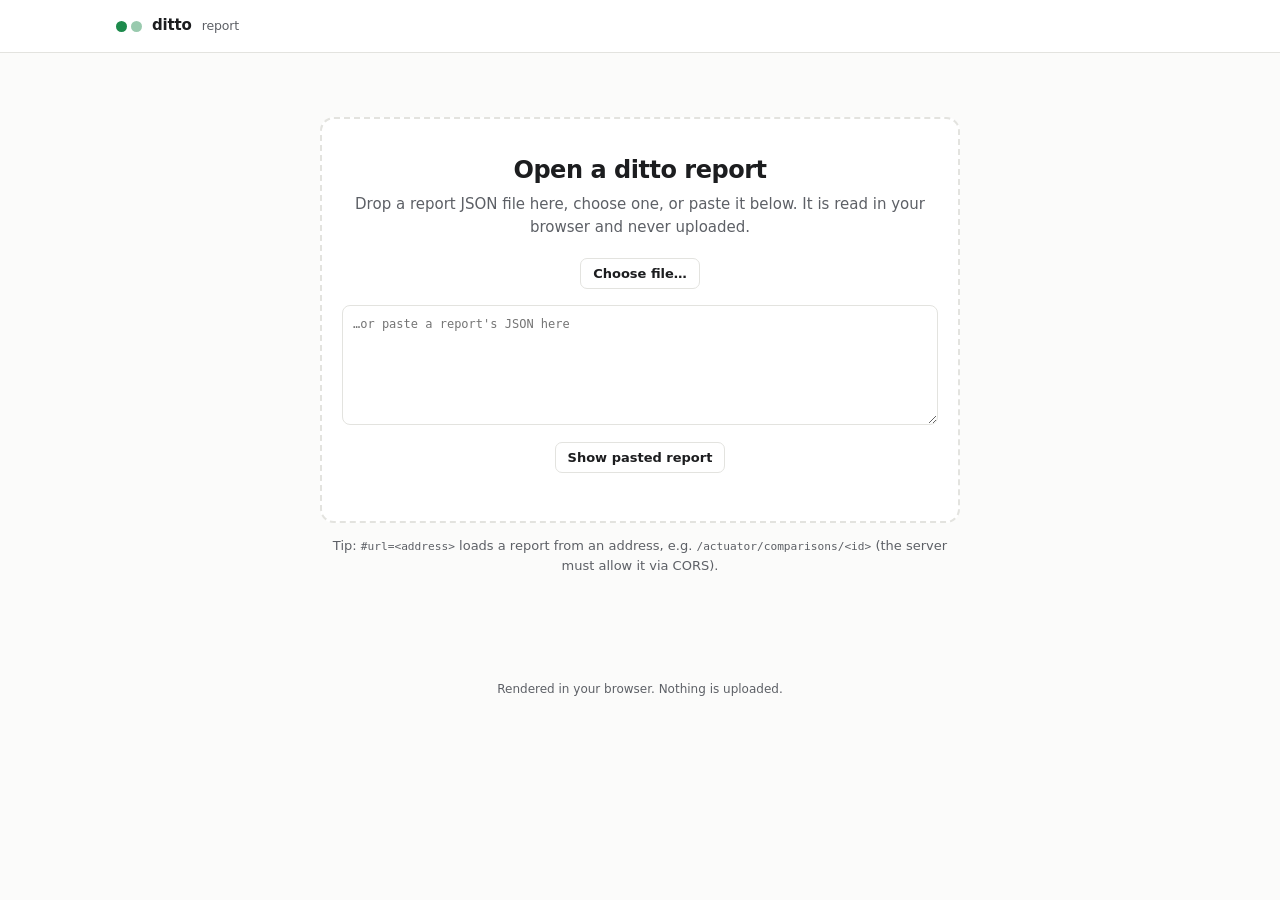
==== docs/viewer.html @ 7816f872 "Host the report viewer on the home page docs/viewer.html opens a report JSON in the browser, from a " ====
<!doctype html>
<html lang="en">
<head>
<meta charset="utf-8">
<meta name="viewport" content="width=device-width, initial-scale=1">
<title>ditto report</title>
<meta name="description" content="Viewer for ditto comparison reports. Renders a report's JSON in the browser; nothing is uploaded.">
<link rel="icon" href="data:image/svg+xml,%3Csvg xmlns='http://www.w3.org/2000/svg' viewBox='0 0 32 32'%3E%3Ccircle cx='9' cy='16' r='6' fill='%2322a35a'/%3E%3Ccircle cx='23' cy='16' r='6' fill='%2322a35a' fill-opacity='.45'/%3E%3C/svg%3E">
<!--
  ditto report viewer. Self-contained: no external requests. A report embedded in the script element
  "ditto-report" is rendered on load; without one, the page offers to open, drop or paste a report's JSON,
  or loads it from #url=<address>. All report values are inserted as text, never as markup.
-->
<style>
:root {
  --bg: #fbfbfa;
  --surface: #ffffff;
  --surface-2: #f3f3f1;
  --text: #1c1d1f;
  --muted: #5d6066;
  --border: #e3e3df;
  --accent: #1f6feb;
  --accent-soft: #e8f0fd;
  --code-bg: #f5f5f3;
  --green: #1d8a4c;
  --green-bg: #e6f4ec;
  --yellow: #8a6100;
  --yellow-bg: #fdf3d8;
  --red: #b42318;
  --red-bg: #fde8e6;
  --bar-a: #1d8a4c;
  --bar-b: #c9a227;
  --bar-c: #b42318;
  --bar-d: #8c8f96;
  --radius: 10px;
  --mono: ui-monospace, "SF Mono", "JetBrains Mono", Menlo, Consolas, monospace;
  --sans: system-ui, -apple-system, "Segoe UI", Roboto, "Helvetica Neue", Arial, sans-serif;
}
@media (prefers-color-scheme: dark) {
  :root {
    --bg: #111214;
    --surface: #17181b;
    --surface-2: #1e2024;
    --text: #e7e7e4;
    --muted: #a0a3a9;
    --border: #2b2d32;
    --accent: #6ea8fe;
    --accent-soft: #1b2a44;
    --code-bg: #1b1d21;
    --green: #5fd38d;
    --green-bg: #15301f;
    --yellow: #f2c14e;
    --yellow-bg: #33290f;
    --red: #ff8a80;
    --red-bg: #3a1714;
    --bar-a: #4cc27c;
    --bar-b: #e0b84a;
    --bar-c: #f0766b;
    --bar-d: #7d8189;
  }
}
* { box-sizing: border-box; }
body {
  margin: 0;
  background: var(--bg);
  color: var(--text);
  font: 15px/1.55 var(--sans);
  -webkit-font-smoothing: antialiased;
}
a { color: var(--accent); }
code, pre, .mono { font-family: var(--mono); font-size: 0.86em; }
.wrap { max-width: 1080px; margin: 0 auto; padding: 0 16px; }
header.top { border-bottom: 1px solid var(--border); background: var(--surface); }
header.top .wrap { display: flex; align-items: center; gap: 12px; height: 52px; }
.brand { display: flex; align-items: center; gap: 10px; font-weight: 650; letter-spacing: -0.01em; color: var(--text); text-decoration: none; }
.brand .dots { display: inline-flex; gap: 4px; }
.brand .dots i { width: 11px; height: 11px; border-radius: 50%; background: var(--green); }
.brand .dots i:last-child { opacity: .45; }
.brand small { color: var(--muted); font-weight: 500; }
header.top .actions { margin-left: auto; display: flex; gap: 8px; }
button, .btn {
  font: 600 13px/1 var(--sans); color: var(--text); background: var(--surface);
  border: 1px solid var(--border); border-radius: 7px; padding: 8px 12px; cursor: pointer;
}
button:hover, .btn:hover { border-color: var(--muted); }
button.small { padding: 4px 8px; font-size: 12px; }
main.wrap { padding-top: 24px; padding-bottom: 64px; }
h1, h2, h3 { letter-spacing: -0.02em; line-height: 1.25; }
h2 { font-size: 19px; margin: 0 0 12px; }
h3 { font-size: 15px; margin: 18px 0 8px; }
.muted { color: var(--muted); }
.card { background: var(--surface); border: 1px solid var(--border); border-radius: var(--radius); padding: 18px; margin: 0 0 16px; }
.empty { color: var(--muted); font-style: italic; margin: 0; }

/* summary */
.summary { display: grid; grid-template-columns: auto 1fr; gap: 6px 20px; align-items: center; }
.verdict { font: 750 30px/1 var(--sans); letter-spacing: .02em; padding: 14px 18px; border-radius: 12px; grid-row: span 3; text-align: center; }
.verdict small { display: block; font: 600 11px/1 var(--sans); letter-spacing: .08em; margin-bottom: 6px; opacity: .8; }
.pair { font-size: 20px; font-weight: 650; letter-spacing: -0.01em; overflow-wrap: anywhere; }
.pair .arrow { color: var(--muted); font-weight: 400; margin: 0 6px; }
.facts { display: flex; flex-wrap: wrap; gap: 4px 16px; color: var(--muted); font-size: 13px; }
.facts b { color: var(--text); font-weight: 600; }
.tags { display: flex; flex-wrap: wrap; gap: 6px; }
.tag { font-size: 12px; border: 1px solid var(--border); border-radius: 999px; padding: 1px 9px; background: var(--surface-2); }
.tag .mono { font-size: 12px; }

/* levels */
.green { color: var(--green); background: var(--green-bg); }
.yellow { color: var(--yellow); background: var(--yellow-bg); }
.red { color: var(--red); background: var(--red-bg); }
.chip { display: inline-block; font: 650 11px/1 var(--sans); letter-spacing: .05em; padding: 4px 7px; border-radius: 999px; white-space: nowrap; }
.chip.neutral { color: var(--muted); background: var(--surface-2); }

/* callouts */
.callout { border: 1px solid var(--border); border-left-width: 4px; border-radius: 8px; padding: 10px 14px; margin: 0 0 10px; background: var(--surface); }
.callout.hint { border-left-color: var(--accent); }
.callout.warning { border-left-color: var(--yellow); }
.callout.notice { border-left-color: var(--red); }
.callout p { margin: 0; }
.callout .kind { font: 650 11px/1 var(--sans); letter-spacing: .06em; color: var(--muted); margin-bottom: 6px; }
.fix { display: flex; flex-wrap: wrap; gap: 6px 10px; align-items: center; margin-top: 8px; }
.fix code { background: var(--code-bg); border: 1px solid var(--border); border-radius: 5px; padding: 2px 6px; overflow-wrap: anywhere; }

/* tables */
.table { width: 100%; overflow-x: auto; }
table { width: 100%; border-collapse: collapse; font-size: 14px; }
th { text-align: left; font-size: 12px; font-weight: 600; color: var(--muted); padding: 6px 10px; border-bottom: 1px solid var(--border); white-space: nowrap; }
td { padding: 8px 10px; border-bottom: 1px solid var(--border); vertical-align: top; }
tr:last-child td { border-bottom: none; }
td.num, th.num { text-align: right; font-variant-numeric: tabular-nums; white-space: nowrap; }
td.path { font-family: var(--mono); font-size: 13px; overflow-wrap: anywhere; }
ul.details { margin: 6px 0 0; padding-left: 18px; color: var(--muted); font-size: 13px; }

/* metrics */
.grid2 { display: grid; grid-template-columns: 1fr 1fr; gap: 16px; }
.stats { display: grid; grid-template-columns: repeat(3, 1fr); gap: 10px; margin-bottom: 14px; }
.stat { background: var(--surface-2); border-radius: 8px; padding: 10px 12px; }
.stat .label { font-size: 12px; color: var(--muted); display: flex; align-items: center; gap: 6px; }
.stat .value { font-size: 20px; font-weight: 650; font-variant-numeric: tabular-nums; }
.swatch { width: 9px; height: 9px; border-radius: 2px; display: inline-block; }
.stack { display: flex; height: 10px; border-radius: 5px; overflow: hidden; background: var(--surface-2); gap: 2px; margin-bottom: 14px; }
.stack span { display: block; min-width: 2px; }
dl.rates { display: grid; grid-template-columns: auto 1fr; gap: 4px 16px; margin: 0; font-size: 14px; }
dl.rates dt { color: var(--muted); }
dl.rates dd { margin: 0; font-variant-numeric: tabular-nums; }
.ci { color: var(--muted); font-size: 12px; }

/* change-rate bar with confidence interval */
.bar { position: relative; height: 8px; min-width: 80px; background: var(--surface-2); border-radius: 4px; }
.bar .fill { position: absolute; left: 0; top: 0; bottom: 0; border-radius: 4px; background: var(--accent); }
.bar .fill.expected { background: var(--bar-d); }
.bar .whisker { position: absolute; top: -3px; bottom: -3px; border-left: 2px solid var(--text); border-right: 2px solid var(--text); opacity: .35; }
button.toggle { all: unset; cursor: pointer; font: inherit; overflow-wrap: anywhere; }
button.toggle:focus-visible { outline: 2px solid var(--accent); outline-offset: 2px; border-radius: 3px; }
.caret { display: inline-block; width: 1em; color: var(--muted); transition: transform .15s; }
button[aria-expanded="true"] .caret { transform: rotate(90deg); }
tr.detail > td { background: var(--surface-2); border-radius: 8px; padding: 4px 12px 12px; }
tr.detail h3 { font-family: var(--sans); }
tr[hidden] { display: none !important; }
.examples { margin: 10px 0 4px; display: grid; gap: 8px; }
.change { display: grid; grid-template-columns: minmax(0, 1fr) minmax(0, 1fr); gap: 6px; font-size: 13px; }
.change .key { grid-column: 1 / -1; color: var(--muted); font-size: 12px; }
.side { border-radius: 6px; padding: 6px 8px; font-family: var(--mono); font-size: 12px; overflow-wrap: anywhere; white-space: pre-wrap; }
.side.before { background: var(--red-bg); }
.side.after { background: var(--green-bg); }
.side .lbl { font-family: var(--sans); font-size: 11px; color: var(--muted); display: block; }
.keylist { display: flex; flex-wrap: wrap; gap: 6px; }
.keylist code { background: var(--code-bg); border: 1px solid var(--border); border-radius: 5px; padding: 2px 6px; font-size: 12px; overflow-wrap: anywhere; }
.types { display: flex; flex-wrap: wrap; gap: 4px; }

/* collapsible cards */
details.card > summary { cursor: pointer; font-weight: 650; font-size: 17px; letter-spacing: -0.01em; }
details.card[open] > summary { margin-bottom: 12px; }
pre.raw { background: var(--code-bg); border: 1px solid var(--border); border-radius: 8px; padding: 12px; overflow: auto; max-height: 70vh; margin: 0; }
dl.settings { display: grid; grid-template-columns: max-content 1fr; gap: 4px 16px; margin: 0; font-size: 14px; }
dl.settings dt { color: var(--muted); }
dl.settings dd { margin: 0; overflow-wrap: anywhere; }

/* loader */
.loader { max-width: 640px; margin: 40px auto; text-align: center; }
.drop { border: 2px dashed var(--border); border-radius: 14px; padding: 36px 20px; background: var(--surface); }
.drop.over { border-color: var(--accent); background: var(--accent-soft); }
.drop h1 { font-size: 24px; margin: 0 0 8px; }
.drop p { color: var(--muted); margin: 0 0 18px; }
.loader textarea { width: 100%; min-height: 120px; margin-top: 16px; font: 12px/1.4 var(--mono); padding: 10px; border-radius: 8px; border: 1px solid var(--border); background: var(--surface); color: var(--text); }
.loader .row { display: flex; gap: 8px; justify-content: center; flex-wrap: wrap; margin-top: 10px; }
.error { color: var(--red); margin-top: 12px; overflow-wrap: anywhere; }
footer { color: var(--muted); font-size: 12px; text-align: center; padding: 0 16px 32px; }

@media (max-width: 760px) {
  .grid2 { grid-template-columns: 1fr; }
  .summary { grid-template-columns: 1fr; }
  .verdict { grid-row: auto; justify-self: start; font-size: 24px; padding: 10px 14px; }
  .stats { grid-template-columns: 1fr 1fr 1fr; gap: 6px; }
  .stat .value { font-size: 16px; }
  .change { grid-template-columns: 1fr; }
  .hide-sm { display: none; }
  /* tables become stacked rows, numeric cells labelled */
  table thead { display: none; }
  table tr { display: block; padding: 8px 0; border-bottom: 1px solid var(--border); }
  table tr:last-child { border-bottom: none; }
  table td { display: block; border: none; padding: 2px 0; }
  td.num { text-align: left; }
  td[data-label]::before { content: attr(data-label); color: var(--muted); font: 12px var(--sans); margin-right: 8px; }
}
</style>
</head>
<body>
<header class="top">
  <div class="wrap">
    <a class="brand" href="https://danielbartl.github.io/ditto/"><span class="dots"><i></i><i></i></span>ditto <small>report</small></a>
    <div class="actions" id="actions"></div>
  </div>
</header>
<main class="wrap" id="app"></main>
<footer>Rendered in your browser. Nothing is uploaded.</footer>
<script type="application/json" id="ditto-report"></script>
<script>
"use strict";
(function () {
  var KNOWN_SCHEMA = 1;
  var app = document.getElementById("app");
  var actions = document.getElementById("actions");

  // ---- DOM helpers: values always go in as text ----
  function h(tag, attrs) {
    var el = document.createElement(tag);
    if (attrs) {
      for (var name in attrs) {
        if (attrs[name] == null || attrs[name] === false) continue;
        if (name === "class") el.className = attrs[name];
        else if (name === "style") el.setAttribute("style", attrs[name]);
        else if (name.slice(0, 2) === "on") el.addEventListener(name.slice(2), attrs[name]);
        else el.setAttribute(name, attrs[name]);
      }
    }
    for (var i = 2; i < arguments.length; i++) append(el, arguments[i]);
    return el;
  }
  function append(el, child) {
    if (child == null || child === false) return;
    if (Array.isArray(child)) { child.forEach(function (c) { append(el, c); }); return; }
    el.appendChild(child instanceof Node ? child : document.createTextNode(String(child)));
  }
  function list(value) { return Array.isArray(value) ? value : []; }
  function obj(value) { return value && typeof value === "object" && !Array.isArray(value) ? value : {}; }

  // ---- formatting ----
  var NF = new Intl.NumberFormat("en-US");
  function count(n) { return typeof n === "number" ? NF.format(n) : "n/a"; }
  function pct(v) {
    if (typeof v !== "number") return "n/a";
    var p = v * 100;
    var digits = p !== 0 && Math.abs(p) < 0.1 ? 3 : 2;
    return p.toFixed(digits) + " %";
  }
  function num(v) { return typeof v === "number" ? (Number.isInteger(v) ? String(v) : v.toFixed(4)) : "–"; }
  function levelClass(level) { return level === "GREEN" ? "green" : level === "YELLOW" ? "yellow" : level === "RED" ? "red" : "neutral"; }
  function chip(level) { return h("span", { class: "chip " + levelClass(level) }, level || "?"); }
  function ref(c) { var c2 = obj(c); return c2.database ? c2.database + "." + c2.collection : (c2.collection || "?"); }
  function when(iso) {
    if (!iso) return "n/a";
    var d = new Date(iso);
    return isNaN(d) ? String(iso) : d.toLocaleString();
  }
  function duration(ms) {
    if (typeof ms !== "number") return "n/a";
    if (ms < 1000) return ms + " ms";
    var s = ms / 1000;
    if (s < 120) return s.toFixed(1) + " s";
    return Math.floor(s / 60) + " min " + Math.round(s % 60) + " s";
  }
  function keyText(key) { var k = obj(key); return k.value != null ? String(k.value) : "?"; }

  /** A rate as text: exact with count/total, estimated with its 95% confidence interval. */
  function rate(r) {
    r = obj(r);
    if (r.kind === "estimate") {
      return h("span", null, pct(r.value), " ",
        r.value == null ? null : h("span", { class: "ci" },
          "95% CI " + pct(r.lower) + " – " + pct(r.upper) + ", n=" + count(r.sampleSize)));
    }
    return h("span", null, pct(r.value), " ",
      r.total != null ? h("span", { class: "ci" }, count(r.count) + " / " + count(r.total)) : null);
  }
  function rateBar(r, expected) {
    r = obj(r);
    var bar = h("div", { class: "bar", title: pct(r.value) });
    var v = typeof r.value === "number" ? r.value : 0;
    bar.appendChild(h("div", { class: "fill" + (expected ? " expected" : ""), style: "width:" + Math.max(v * 100, v > 0 ? 1 : 0) + "%" }));
    if (r.kind === "estimate" && typeof r.lower === "number" && typeof r.upper === "number") {
      bar.appendChild(h("div", { class: "whisker", style: "left:" + r.lower * 100 + "%;width:" + Math.max((r.upper - r.lower) * 100, 0.5) + "%" }));
    }
    return bar;
  }
  function stack(parts) {
    var total = parts.reduce(function (s, p) { return s + (p.value || 0); }, 0);
    var el = h("div", { class: "stack", role: "img", "aria-label": parts.map(function (p) { return p.label + " " + count(p.value); }).join(", ") });
    if (total > 0) parts.forEach(function (p) {
      if (p.value > 0) el.appendChild(h("span", { style: "flex:" + p.value + " 0 0;background:var(" + p.color + ")", title: p.label + ": " + count(p.value) }));
    });
    return el;
  }
  function stat(label, value, color) {
    return h("div", { class: "stat" },
      h("div", { class: "label" }, color ? h("span", { class: "swatch", style: "background:var(" + color + ")" }) : null, label),
      h("div", { class: "value" }, value));
  }
  function copyButton(text) {
    return h("button", { class: "small", type: "button", onclick: function (e) {
      var b = e.currentTarget;
      var done = function () { b.textContent = "Copied"; setTimeout(function () { b.textContent = "Copy"; }, 1200); };
      if (navigator.clipboard) navigator.clipboard.writeText(text).then(done, function () {}); else done();
    } }, "Copy");
  }
  function card(title, body) { return h("section", { class: "card" }, h("h2", null, title), body); }
  function emptyNote(text) { return h("p", { class: "empty" }, text); }
  /** Headers are strings or {text, cls, label}; label: the cell is labelled with the header on small screens. */
  function table(headers, rows) {
    rows.forEach(function (row) {
      headers.forEach(function (hd, i) {
        if (hd.label && row.cells[i]) row.cells[i].setAttribute("data-label", hd.text);
      });
    });
    return h("div", { class: "table" }, h("table", null,
      h("thead", null, h("tr", null, headers.map(function (hd) {
        return typeof hd === "string" ? h("th", null, hd) : h("th", { class: hd.cls }, hd.text);
      }))),
      h("tbody", null, rows)));
  }

  // ---- sections ----
  function summary(report) {
    var run = obj(report.run), settings = obj(run.settings), mode = obj(settings.mode);
    var modeText = mode.type === "SAMPLE" ? "SAMPLE, " + count(mode.size) + " keys" : (mode.type || "?");
    var labels = obj(report.labels);
    return h("section", { class: "card summary" },
      h("div", { class: "verdict " + levelClass(report.verdict) }, h("small", null, "VERDICT"), report.verdict || "?"),
      h("div", { class: "pair" }, ref(settings.baseline), h("span", { class: "arrow" }, "→"), ref(settings.candidate)),
      h("div", { class: "facts" },
        h("span", null, "Finished ", h("b", { title: run.finishedAt || "" }, when(run.finishedAt))),
        h("span", null, "Duration ", h("b", null, duration(run.durationMillis))),
        h("span", null, "Mode ", h("b", null, modeText)),
        settings.matchedOnly ? h("span", null, h("b", null, "matched only")) : null,
        h("span", null, "Documents ", h("b", null, count(run.baselineCount) + " → " + count(run.candidateCount))),
        h("span", null, "Key ", h("b", { class: "mono" }, settings.keyField || "_id"))),
      h("div", { class: "tags" },
        Object.keys(labels).map(function (k) { return h("span", { class: "tag" }, k + " = ", h("span", { class: "mono" }, labels[k])); }),
        h("span", { class: "tag muted", title: "Report id" }, "id ", h("span", { class: "mono" }, report.id || "?"))));
  }

  function callouts(report) {
    var out = [];
    if (typeof report.schemaVersion === "number" && report.schemaVersion > KNOWN_SCHEMA) {
      out.push(h("div", { class: "callout notice" }, h("p", null,
        "This report has format version " + report.schemaVersion + "; this viewer knows version " + KNOWN_SCHEMA +
        ". Some details may be missing or shown incorrectly.")));
    }
    list(report.warnings).forEach(function (w) {
      out.push(h("div", { class: "callout warning" }, h("div", { class: "kind" }, "WARNING"), h("p", null, w)));
    });
    list(report.hints).forEach(function (hint) {
      hint = obj(hint);
      var fixes = [];
      if (hint.cliOption) fixes.push(h("span", null, h("code", null, hint.cliOption), " ", copyButton(hint.cliOption)));
      if (hint.property) fixes.push(h("span", null, h("code", null, hint.property), " ", copyButton(hint.property)));
      out.push(h("div", { class: "callout hint" },
        h("div", { class: "kind" }, "HINT · " + String(hint.kind || "").replace(/_/g, " ")),
        h("p", null, hint.message),
        fixes.length ? h("div", { class: "fix" }, fixes) : null));
    });
    return out;
  }

  function rules(report) {
    var rows = list(report.rules).map(function (rule) {
      rule = obj(rule);
      return h("tr", null,
        h("td", null, chip(rule.level)),
        h("td", { class: "mono" }, rule.rule),
        h("td", { class: "num" }, num(rule.observed)),
        h("td", null, rule.reason,
          list(rule.details).length ? h("ul", { class: "details" }, list(rule.details).map(function (d) { return h("li", null, d); })) : null),
        h("td", { class: "muted hide-sm", style: "font-size:13px" }, rule.threshold));
    });
    return card("Rules", rows.length ? table(["Level", "Rule", { text: "Observed", cls: "num", label: true }, "Reason", { text: "Thresholds", cls: "hide-sm" }], rows) : emptyNote("No rules in this report."));
  }

  function keys(report) {
    var k = obj(report.keys);
    return card("Keys", [
      h("div", { class: "stats" },
        stat("Matched", count(k.matched), "--bar-a"), stat("Added", count(k.added), "--bar-b"), stat("Removed", count(k.removed), "--bar-c")),
      stack([{ label: "Matched", value: k.matched, color: "--bar-a" }, { label: "Added", value: k.added, color: "--bar-b" },
        { label: "Removed", value: k.removed, color: "--bar-c" }]),
      h("dl", { class: "rates" },
        h("dt", null, "Key similarity"), h("dd", null, rate(k.keySimilarity)),
        h("dt", null, "Added rate"), h("dd", null, rate(k.addedRate)),
        h("dt", null, "Removed rate"), h("dd", null, rate(k.removedRate)))]);
  }

  function content(report) {
    var c = obj(report.content);
    var expectedOnly = c.changedExpectedOnly || 0;
    var rates = [h("dt", null, "Unchanged rate"), h("dd", null, rate(c.unchangedRate)),
      h("dt", null, "Changed rate"), h("dd", null, rate(c.changedRate))];
    if (expectedOnly > 0) rates.push(h("dt", null, "Unchanged or expected"), h("dd", null, rate(c.unchangedOrExpectedRate)));
    return card("Content of matched documents", [
      h("div", { class: "stats" },
        stat("Unchanged", count(c.unchanged), "--bar-a"),
        stat("Expected only", count(expectedOnly), "--bar-d"),
        stat("Changed", count((c.changed || 0) - expectedOnly), "--bar-c")),
      stack([{ label: "Unchanged", value: c.unchanged, color: "--bar-a" },
        { label: "Changed in expected paths only", value: expectedOnly, color: "--bar-d" },
        { label: "Changed", value: (c.changed || 0) - expectedOnly, color: "--bar-c" }]),
      h("dl", { class: "rates" }, rates)]);
  }

  function valueChange(change) {
    change = obj(change);
    function side(cls, label, values) {
      values = list(values);
      return h("div", { class: "side " + cls }, h("span", { class: "lbl" }, label), values.length ? values.join("\n") : "(absent)");
    }
    return h("div", { class: "change" },
      h("div", { class: "key" }, "Key ", h("span", { class: "mono" }, keyText(change.key))),
      side("before", "baseline", change.baseline), side("after", "candidate", change.candidate));
  }

  function changedPaths(report) {
    var paths = list(report.topChangedPaths);
    if (!paths.length) return card("Changed paths", emptyNote("No path changed."));
    var rows = [];
    paths.forEach(function (p) {
      p = obj(p);
      var examples = list(p.valueExamples), keysOnly = list(p.examples);
      var hasDetails = examples.length || keysOnly.length;
      var detail = hasDetails ? h("tr", { class: "detail", hidden: "hidden" }, h("td", { colspan: "4" },
        examples.length ? h("div", { class: "examples" }, examples.map(valueChange)) : null,
        keysOnly.length ? h("div", null, h("h3", null, "Documents with this change ", copyButton(keysOnly.map(keyText).join("\n"))),
          h("div", { class: "keylist" }, keysOnly.map(function (k) { return h("code", null, keyText(k)); }))) : null)) : null;
      var name = [p.path, p.expected ? h("span", null, " ", h("span", { class: "chip neutral", title: "Expected-change path: not counted for maxPathChangeRate" }, "EXPECTED")) : null];
      var label = hasDetails ? h("button", { class: "toggle", type: "button", "aria-expanded": "false", onclick: function (e) {
        var open = detail.hidden;
        detail.hidden = !open;
        e.currentTarget.setAttribute("aria-expanded", String(open));
      } }, h("span", { class: "caret" }, "▸"), name) : h("span", { style: "padding-left:1em" }, name);
      rows.push(h("tr", null,
        h("td", { class: "path" }, label),
        h("td", { class: "num" }, count(p.changedDocs)),
        h("td", { class: "num" }, rate(p.changeRate)),
        h("td", { class: "hide-sm", style: "width:22%;vertical-align:middle" }, rateBar(p.changeRate, p.expected))));
      if (detail) rows.push(detail);
    });
    return card("Changed paths", [h("p", { class: "muted", style: "margin:-6px 0 8px;font-size:13px" }, "Most frequent first. Click a path for before/after examples."),
      table(["Path", { text: "Documents", cls: "num", label: true }, { text: "Change rate", cls: "num", label: true }, { text: "", cls: "hide-sm" }], rows)]);
  }

  function structure(report) {
    var s = obj(report.structure);
    var parts = [h("p", { class: "muted", style: "margin:0 0 6px;font-size:13px" },
      count(s.baselinePaths) + " paths in the baseline, " + count(s.candidatePaths) + " in the candidate, profiled over " +
      count(s.baselineDocs) + " and " + count(s.candidateDocs) + " documents.")];
    if (s.pathCapReached) parts.push(h("div", { class: "callout warning" }, h("p", null,
      "The path cap was reached: " + count(s.untrackedPathOccurrences) + " path occurrences were not tracked.")));
    function presenceTable(title, items, empty) {
      items = list(items);
      parts.push(h("h3", null, title));
      parts.push(items.length ? table(["Path", { text: "Baseline", cls: "num", label: true }, { text: "Candidate", cls: "num", label: true }, { text: "Δ", cls: "num", label: true }],
        items.map(function (p) {
          p = obj(p);
          return h("tr", null, h("td", { class: "path" }, p.path),
            h("td", { class: "num" }, pct(p.baselinePresence), " ", h("span", { class: "ci" }, count(p.baselineDocs))),
            h("td", { class: "num" }, pct(p.candidatePresence), " ", h("span", { class: "ci" }, count(p.candidateDocs))),
            h("td", { class: "num" }, (p.presenceDelta > 0 ? "+" : "") + pct(p.presenceDelta)));
        })) : emptyNote(empty));
    }
    presenceTable("Vanished paths", s.missingPaths, "No path vanished.");
    presenceTable("New paths", s.newPaths, "No new path.");
    var shifts = list(s.typeShifts);
    parts.push(h("h3", null, "Type shifts"));
    function shares(items) {
      return h("div", { class: "types" }, list(items).map(function (t) {
        t = obj(t);
        return h("span", { class: "tag", title: count(t.docs) + " documents" }, h("span", { class: "mono" }, t.type), " " + pct(t.share));
      }));
    }
    parts.push(shifts.length ? table(["Path", { text: "Baseline", label: true }, { text: "Candidate", label: true }], shifts.map(function (t) {
      t = obj(t);
      return h("tr", null, h("td", { class: "path" }, t.path), h("td", null, shares(t.baseline)), h("td", null, shares(t.candidate)));
    })) : emptyNote("No type shift."));
    presenceTable("Presence changes", s.presenceDeltas, "No path changed how often it occurs.");
    return card("Structure", parts);
  }

  function exampleKeys(report) {
    var e = obj(report.examples);
    var groups = [["Changed", e.changed], ["Added (only in the candidate)", e.added], ["Removed (only in the baseline)", e.removed]];
    var parts = groups.filter(function (g) { return list(g[1]).length; }).map(function (g) {
      var text = list(g[1]).map(keyText);
      return h("div", null, h("h3", null, g[0], " ", copyButton(text.join("\n"))),
        h("div", { class: "keylist" }, text.map(function (t) { return h("code", null, t); })));
    });
    return card("Example keys", parts.length ? parts : emptyNote("No example keys."));
  }

  function setting(name, value) {
    var text;
    if (Array.isArray(value)) text = value.length ? value.join(", ") : "–";
    else if (value && typeof value === "object") text = JSON.stringify(value);
    else text = value == null ? "–" : String(value);
    return [h("dt", null, name), h("dd", { class: typeof value === "string" || Array.isArray(value) ? "mono" : null }, text)];
  }

  function runDetails(report, raw) {
    var run = obj(report.run), settings = obj(run.settings), source = obj(run.thresholdSource), t = obj(settings.thresholds);
    var decisions = list(run.decisions), notes = list(source.notes);
    function pair(x) { x = obj(x); return "GREEN " + num(x.green) + ", YELLOW " + num(x.yellow); }
    var thresholds = obj(t.structure);
    var runCard = h("details", { class: "card" }, h("summary", null, "Run and settings"),
      decisions.length ? [h("h3", { style: "margin-top:0" }, "Decisions"), h("ul", { class: "details", style: "color:var(--text);font-size:14px" },
        decisions.map(function (d) { return h("li", null, d); }))] : null,
      h("h3", null, "Thresholds (" + (source.kind || "?") + (source.historyRuns ? ", " + source.historyRuns + " runs of history" : "") + ")"),
      notes.length ? h("ul", { class: "details" }, notes.map(function (n) { return h("li", null, n); })) : null,
      h("dl", { class: "settings" },
        setting("keySimilarity", pair(t.keySimilarity)),
        setting("unchangedRate", pair(t.unchangedRate)),
        setting("maxPathChangeRate", pair(t.maxPathChangeRate)),
        setting("structure", "typeShareDelta " + num(thresholds.typeShareDelta) + ", presenceDelta " + num(thresholds.presenceDelta) +
          ", vanishedMinPresence " + num(thresholds.vanishedMinPresence))),
      h("h3", null, "Settings"),
      h("dl", { class: "settings" },
        setting("Started", run.startedAt), setting("Finished", run.finishedAt),
        setting("Documents read", count(run.baselineDocsRead) + " / " + count(run.candidateDocsRead)),
        setting("Key field", settings.keyField), setting("Ignored paths", list(settings.ignoredPaths)),
        setting("Order-sensitive paths", list(settings.orderSensitivePaths)), setting("Wildcard paths", list(settings.wildcardPaths)),
        setting("Expected-change paths", list(settings.expectedChangePaths)), setting("Redacted paths", list(settings.redactedPaths)),
        setting("Mode", settings.mode), setting("Matched only", settings.matchedOnly),
        setting("Null equals missing", settings.nullEqualsMissing), setting("Mixed key types", settings.mixedKeyPolicy),
        setting("Verdict basis", settings.verdictBasis), setting("Tuning", settings.tuning),
        setting("Report format", report.schemaVersion)));
    var rawCard = h("details", { class: "card" }, h("summary", null, "Raw JSON"),
      h("div", { style: "margin-bottom:8px" }, copyButton(raw)), h("pre", { class: "raw" }, raw));
    return [runCard, rawCard];
  }

  function render(report, raw) {
    report = obj(report);
    if (!report.verdict && !report.run) throw new Error("This doesn't look like a ditto report (no verdict, no run).");
    app.textContent = "";
    var settings = obj(obj(report.run).settings);
    document.title = (report.verdict || "?") + " · " + ref(settings.candidate) + " · ditto report";
    append(app, [summary(report), callouts(report), rules(report),
      h("div", { class: "grid2" }, keys(report), content(report)),
      changedPaths(report), structure(report), exampleKeys(report), runDetails(report, raw)]);
    window.scrollTo(0, 0);
  }

  // ---- loading ----
  function load(text, source) {
    var report;
    try { report = JSON.parse(text); } catch (e) { throw new Error("Not valid JSON" + (source ? " (" + source + ")" : "") + ": " + e.message); }
    render(report, JSON.stringify(report, null, 2));
  }

  function loader(message) {
    app.textContent = "";
    actions.textContent = "";
    document.title = "ditto report";
    var error = h("div", { class: "error", role: "alert" }, message || "");
    function attempt(fn) { try { error.textContent = ""; fn(); showReopen(); } catch (e) { error.textContent = e.message; } }
    function readFile(file) {
      if (!file) return;
      var reader = new FileReader();
      reader.onload = function () { attempt(function () { load(String(reader.result), file.name); }); };
      reader.readAsText(file);
    }
    var input = h("input", { type: "file", accept: ".json,application/json", style: "display:none", onchange: function () { readFile(input.files[0]); } });
    var paste = h("textarea", { placeholder: "…or paste a report's JSON here", "aria-label": "Report JSON" });
    var drop = h("div", { class: "drop" },
      h("h1", null, "Open a ditto report"),
      h("p", null, "Drop a report JSON file here, choose one, or paste it below. It is read in your browser and never uploaded."),
      h("button", { type: "button", onclick: function () { input.click(); } }, "Choose file…"), input,
      paste,
      h("div", { class: "row" }, h("button", { type: "button", onclick: function () { attempt(function () { load(paste.value, "pasted"); }); } }, "Show pasted report")),
      error);
    ["dragenter", "dragover"].forEach(function (t) { drop.addEventListener(t, function (e) { e.preventDefault(); drop.classList.add("over"); }); });
    ["dragleave", "drop"].forEach(function (t) { drop.addEventListener(t, function () { drop.classList.remove("over"); }); });
    drop.addEventListener("drop", function (e) { e.preventDefault(); readFile(e.dataTransfer.files[0]); });
    append(app, h("div", { class: "loader" }, drop,
      h("p", { class: "muted", style: "font-size:13px" }, "Tip: ", h("code", null, "#url=<address>"),
        " loads a report from an address, e.g. ", h("code", null, "/actuator/comparisons/<id>"), " (the server must allow it via CORS).")));
  }

  function showReopen() {
    actions.textContent = "";
    append(actions, h("button", { type: "button", onclick: function () { history.replaceState(null, "", location.pathname + location.search); loader(); } }, "Open another report"));
  }

  function fromUrl(url) {
    app.textContent = "";
    append(app, h("p", { class: "muted" }, "Loading " + url + " …"));
    fetch(url, { headers: { Accept: "application/json" } })
      .then(function (response) {
        if (!response.ok) throw new Error("Loading " + url + " failed: HTTP " + response.status);
        return response.text();
      })
      .then(function (text) { load(text, url); showReopen(); })
      .catch(function (e) { loader(e.message); });
  }

  window.addEventListener("hashchange", function () {
    var match = /^#url=(.+)$/.exec(location.hash);
    if (match) fromUrl(decodeURIComponent(match[1]));
  });

  var embedded = document.getElementById("ditto-report").textContent.trim();
  var hashUrl = /^#url=(.+)$/.exec(location.hash);
  try {
    if (embedded) load(embedded);
    else if (hashUrl) fromUrl(decodeURIComponent(hashUrl[1]));
    else loader();
  } catch (e) {
    loader(e.message);
  }
})();
</script>
</body>
</html>
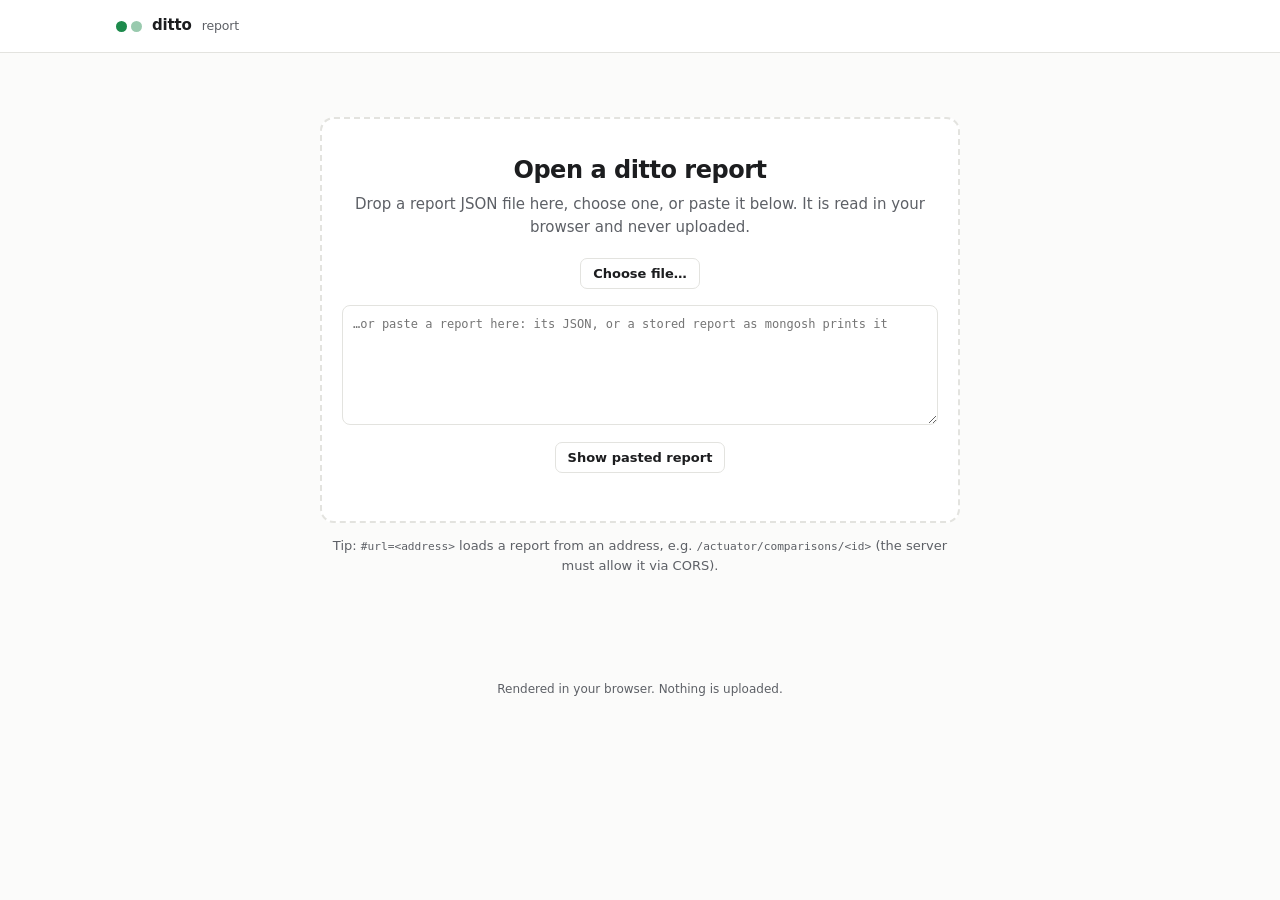
==== commit 9166025d: "Read pasted terminal output and mongosh documents in the viewer Pasting failed with "not valid JSON"" ====
--- a/docs/viewer.html
+++ b/docs/viewer.html
@@ -557,9 +557,101 @@
   }
 
   // ---- loading ----
-  function load(text, source) {
-    var report;
-    try { report = JSON.parse(text); } catch (e) { throw new Error("Not valid JSON" + (source ? " (" + source + ")" : "") + ": " + e.message); }
+  /**
+   * Reads what people paste: the report's JSON, also with the CLI's log and summary lines around it (a terminal
+   * copy), or a stored report as mongosh prints it (unquoted keys, single quotes, ISODate(...)).
+   */
+  function parseReport(text) {
+    text = String(text).trim();
+    if (!text) throw new Error("Nothing to show: the input is empty.");
+    try { return JSON.parse(text); } catch (ignored) { /* try the lenient forms */ }
+    // the outermost {...} block, from a line starting with "{" to the last line starting with "}"
+    var start = text.search(/^\{/m), end = text.lastIndexOf("\n}");
+    var block = start >= 0 && end > start ? text.slice(start, end + 2) : text;
+    try { return JSON.parse(block); } catch (ignored) { /* maybe mongosh syntax */ }
+    try { return parseShell(block); } catch (e) {
+      throw new Error("This is neither JSON nor mongosh output of a report (" + e.message + "). Paste the JSON the CLI " +
+        "prints or writes with --out, the response of /actuator/comparisons/{id}, or a document of the report collection.");
+    }
+  }
+
+  /** A JavaScript object literal as mongosh prints documents, e.g. { _id: 'x', createdAt: ISODate('...'), n: Long('5') }. */
+  function parseShell(text) {
+    var i = 0;
+    function fail(what) { throw new Error(what + " at line " + (text.slice(0, i).split("\n").length)); }
+    function ws() { while (i < text.length && /\s/.test(text[i])) i++; }
+    function word() { var m = /^[A-Za-z_$][\w$]*/.exec(text.slice(i, i + 64)); if (!m) return null; i += m[0].length; return m[0]; }
+    function string() {
+      var quote = text[i++], out = "";
+      while (i < text.length && text[i] !== quote) {
+        var c = text[i++];
+        if (c !== "\\") { out += c; continue; }
+        var e = text[i++];
+        if (e === "n") out += "\n"; else if (e === "t") out += "\t"; else if (e === "r") out += "\r";
+        else if (e === "b") out += "\b"; else if (e === "f") out += "\f"; else if (e === "0") out += "\0";
+        else if (e === "u") { out += String.fromCharCode(parseInt(text.substr(i, 4), 16)); i += 4; }
+        else if (e === "x") { out += String.fromCharCode(parseInt(text.substr(i, 2), 16)); i += 2; }
+        else out += e;
+      }
+      if (text[i++] !== quote) fail("Unterminated string");
+      return out;
+    }
+    function value() {
+      ws();
+      var c = text[i];
+      if (c === "{") {
+        i++; var o = {};
+        for (;;) {
+          ws();
+          if (text[i] === "}") { i++; return o; }
+          var key = text[i] === "'" || text[i] === '"' ? string() : word();
+          if (key == null) fail("Expected a field name");
+          ws();
+          if (text[i++] !== ":") fail("Expected ':'");
+          o[key] = value();
+          ws();
+          if (text[i] === ",") i++; else if (text[i] !== "}") fail("Expected ',' or '}'");
+        }
+      }
+      if (c === "[") {
+        i++; var a = [];
+        for (;;) {
+          ws();
+          if (text[i] === "]") { i++; return a; }
+          if (/^\[(Object|Array)\]/.test(text.slice(i, i + 8))) fail("mongosh shortened a nested value to [Object]; print it with printjson(...)");
+          a.push(value());
+          ws();
+          if (text[i] === ",") i++; else if (text[i] !== "]") fail("Expected ',' or ']'");
+        }
+      }
+      if (c === "'" || c === '"' || c === "`") return string();
+      var number = /^-?(\d+\.?\d*|\.\d+)([eE][+-]?\d+)?/.exec(text.slice(i, i + 40));
+      if (number) { i += number[0].length; return Number(number[0]); }
+      var name = word();
+      if (name == null) fail("Unexpected character '" + c + "'");
+      if (name === "true") return true;
+      if (name === "false") return false;
+      if (name === "null" || name === "undefined") return null;
+      if (name === "Infinity" || name === "NaN") return null;
+      ws();
+      if (text[i] !== "(") fail("Unexpected word '" + name + "'");
+      i++; ws();
+      var arg = text[i] === ")" ? null : value();
+      ws();
+      if (text[i++] !== ")") fail("Expected ')' after " + name + "(");
+      // Long('5'), Int32(5), Decimal128('1.5') are numbers; ISODate, ObjectId, UUID and the like keep their text
+      return /^(Long|NumberLong|Int32|NumberInt|Double|Decimal128|NumberDecimal)$/.test(name) && arg != null ? Number(arg) : arg;
+    }
+    var result = value();
+    ws();
+    if (i < text.length) fail("Unexpected text after the document");
+    return result;
+  }
+
+  function load(text) {
+    var report = parseReport(text);
+    // a stored report keeps its id as _id
+    if (report && typeof report === "object" && report.id == null && report._id != null) report.id = report._id;
     render(report, JSON.stringify(report, null, 2));
   }
 
@@ -572,17 +664,17 @@
     function readFile(file) {
       if (!file) return;
       var reader = new FileReader();
-      reader.onload = function () { attempt(function () { load(String(reader.result), file.name); }); };
+      reader.onload = function () { attempt(function () { load(String(reader.result)); }); };
       reader.readAsText(file);
     }
     var input = h("input", { type: "file", accept: ".json,application/json", style: "display:none", onchange: function () { readFile(input.files[0]); } });
-    var paste = h("textarea", { placeholder: "…or paste a report's JSON here", "aria-label": "Report JSON" });
+    var paste = h("textarea", { placeholder: "…or paste a report here: its JSON, or a stored report as mongosh prints it", "aria-label": "Report" });
     var drop = h("div", { class: "drop" },
       h("h1", null, "Open a ditto report"),
       h("p", null, "Drop a report JSON file here, choose one, or paste it below. It is read in your browser and never uploaded."),
       h("button", { type: "button", onclick: function () { input.click(); } }, "Choose file…"), input,
       paste,
-      h("div", { class: "row" }, h("button", { type: "button", onclick: function () { attempt(function () { load(paste.value, "pasted"); }); } }, "Show pasted report")),
+      h("div", { class: "row" }, h("button", { type: "button", onclick: function () { attempt(function () { load(paste.value); }); } }, "Show pasted report")),
       error);
     ["dragenter", "dragover"].forEach(function (t) { drop.addEventListener(t, function (e) { e.preventDefault(); drop.classList.add("over"); }); });
     ["dragleave", "drop"].forEach(function (t) { drop.addEventListener(t, function () { drop.classList.remove("over"); }); });
@@ -605,7 +697,7 @@
         if (!response.ok) throw new Error("Loading " + url + " failed: HTTP " + response.status);
         return response.text();
       })
-      .then(function (text) { load(text, url); showReopen(); })
+      .then(function (text) { load(text); showReopen(); })
       .catch(function (e) { loader(e.message); });
   }
 
